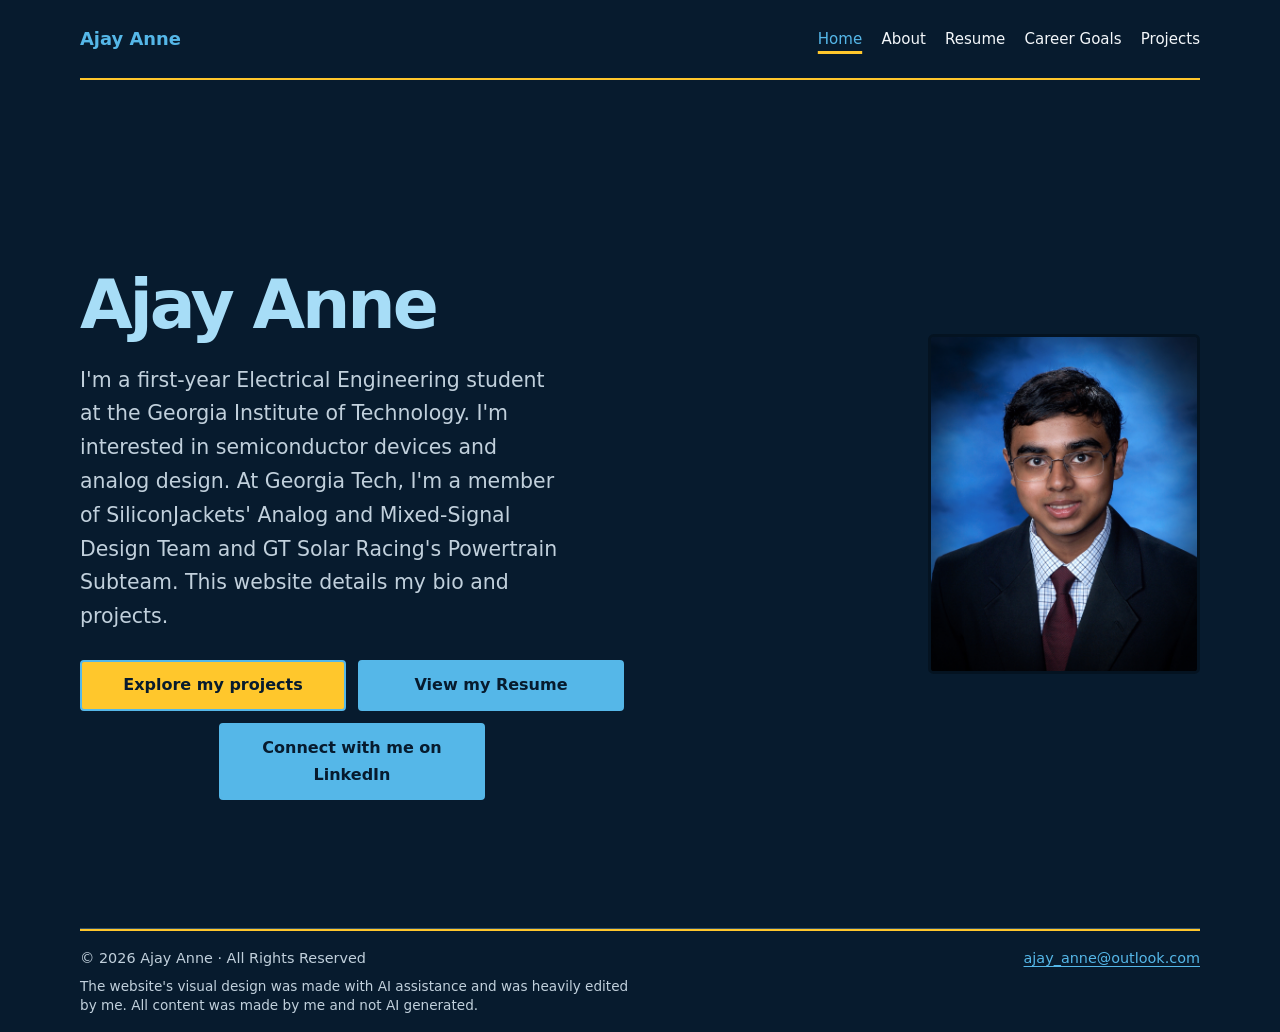
==== index.html @ 2c61f1b4 "more content, changes" ====
<!doctype html>
<html lang="en">
  <head>
    <meta charset="utf-8">
    <meta name="viewport" content="width=device-width, initial-scale=1">
    <meta name="description" content="Personal portfolio, resume, career goals, and projects.">
    <meta name="robots" content="noarchive">
    <meta name="theme-color" content="#071b2e">
    <title>Ajay Anne</title>
    <link rel="stylesheet" href="/assets/css/styles.css?v=202611101536">
  </head>
  <body>
    <a class="skip-link" href="#main">Skip to main content</a>
    <header class="site-header">
      <a class="site-name" href="/">Ajay Anne</a>
      <nav class="site-nav" aria-label="Main navigation">
        <a href="/" aria-current="page">Home</a>
        <a href="/about.html">About</a>
        <a href="/resume.html">Resume</a>
        <a href="/goals.html">Career Goals</a>
        <a href="/projects/">Projects</a>
      </nav>
    </header>

    <main id="main">
      <section class="hero">
        <div class="hero-layout">
          <div class="hero-copy">
            <h1>Ajay Anne</h1>
            <p class="lead">I'm a first-year Electrical Engineering student at the Georgia Institute of Technology. I'm interested in semiconductor devices and analog design. At Georgia Tech, I'm a member of SiliconJackets' Analog and Mixed-Signal Design Team and GT Solar Racing's Powertrain Subteam. This website details my bio and projects.</p>
            <div class="home-actions">
              <a class="button button-primary" href="/projects/">Explore my projects</a>
              <a class="button button-secondary" href="/resume.html">View my Resume</a>
              <a class="button button-secondary home-actions-linkedin" href="https://www.linkedin.com/in/ajay-anne-b9b4233ab/" target="_blank" rel="noopener noreferrer">Connect with me on LinkedIn</a>
            </div>
          </div>
          <figure class="hero-portrait">
            <img src="/assets/css/ajay-anne.jpg" alt="Portrait of Ajay Anne">
          </figure>
        </div>
      </section>
    </main>

    <footer class="site-footer">
      <p>© 2026 Ajay Anne · All Rights Reserved</p>
      <p class="footer-attribution">The website's visual design was made with AI assistance and was heavily edited by me. All content was made by me and not AI generated.</p>
      <a href="mailto:ajay_anne@outlook.com">ajay_anne@outlook.com</a>
    </footer>
  </body>
</html>
---- assets/css/styles.css ----
:root {
  color-scheme: dark;
  --navy: #55b7e8;
  --navy-dark: #a7ddf7;
  --gold: #ffc72c;
  --ink: #f3f7fa;
  --muted: #c1d0dc;
  --paper: #071b2e;
  --surface: #0d2b45;
  --surface-raised: #123b5c;
  --border: #31516a;
  --button-bg: #ffc72c;
  --button-hover: #ffda70;
  --button-text: #071b2e;
  --content-width: 70rem;
}

* {
  box-sizing: border-box;
}

html {
  scroll-behavior: smooth;
}

body {
  display: flex;
  min-height: 100vh;
  min-width: 20rem;
  flex-direction: column;
  margin: 0;
  color: var(--ink);
  background: var(--paper);
  font-family: system-ui, -apple-system, BlinkMacSystemFont, "Segoe UI", sans-serif;
  font-size: 1rem;
  line-height: 1.65;
}

a {
  color: var(--navy);
  text-underline-offset: 0.18em;
}

a:hover {
  color: var(--navy-dark);
}

a:focus-visible {
  outline: 3px solid var(--gold);
  outline-offset: 4px;
}

.skip-link {
  position: absolute;
  z-index: 2;
  top: 0.75rem;
  left: 0.75rem;
  padding: 0.55rem 0.8rem;
  transform: translateY(-160%);
  color: var(--button-text);
  background: var(--button-bg);
}

.skip-link:focus {
  transform: translateY(0);
}

.site-header,
.site-footer {
  align-items: center;
  gap: 1.5rem;
  width: min(100% - 3rem, var(--content-width));
  margin-inline: auto;
}

.site-header {
  display: grid;
  min-height: 5rem;
  grid-template-columns: minmax(0, 1fr) auto;
  border-bottom: 2px solid var(--gold);
}

.site-name {
  flex: 0 0 auto;
  color: var(--navy);
  font-size: 1.12rem;
  font-weight: 750;
  text-decoration: none;
}

.site-nav {
  display: flex;
  flex-wrap: wrap;
  margin-left: auto;
  justify-content: flex-end;
  gap: 0.35rem 1.2rem;
}

.site-nav a {
  padding-block: 0.4rem;
  color: var(--ink);
  font-size: 0.94rem;
  text-decoration: none;
}

.site-nav a:hover,
.site-nav a[aria-current="page"] {
  color: var(--navy);
  text-decoration: underline;
  text-decoration-color: var(--gold);
  text-decoration-thickness: 3px;
  text-underline-offset: 0.42rem;
}

main {
  flex: 1;
  width: min(100% - 3rem, var(--content-width));
  margin-inline: auto;
}

.hero {
  padding-block: clamp(4rem, 10vw, 8rem);
  border-bottom: 1px solid var(--border);
}

.hero-layout {
  display: grid;
  grid-template-columns: minmax(0, 1fr) minmax(12rem, 17rem);
  align-items: center;
  gap: clamp(1rem, 2.5vw, 2rem);
}

.hero-copy h1 {
  max-width: 18ch;
}

.hero-portrait {
  margin: 0;
}

.hero-portrait img {
  display: block;
  width: 100%;
  aspect-ratio: 4 / 5;
  border: 3px solid #041321;
  border-radius: 0.35rem;
  background: var(--surface-raised);
  color: var(--ink);
  object-fit: cover;
  text-align: center;
}

p {
  margin-top: 0;
}

h1 {
  color: var(--navy-dark);
  line-height: 1.2;
  max-width: 18ch;
  margin-bottom: 1.1rem;
  font-size: clamp(2.4rem, 6vw, 4.25rem);
  letter-spacing: -0.045em;
}

.lead {
  max-width: 30rem;
  color: var(--muted);
  font-size: clamp(1.1rem, 2vw, 1.28rem);
}

.button-row,
.home-actions {
  display: flex;
  flex-wrap: wrap;
  gap: 0.75rem;
  margin-top: 1.6rem;
}

.home-actions {
  display: grid;
  grid-template-columns: repeat(2, minmax(0, 1fr));
  max-width: 34rem;
}

.button {
  display: inline-flex;
  min-height: 2.9rem;
  align-items: center;
  justify-content: center;
  padding: 0.65rem 1rem;
  border: 2px solid var(--navy);
  border-radius: 0.25rem;
  font-weight: 700;
  text-align: center;
  text-decoration: none;
}

.button-primary {
  color: var(--button-text);
  background: var(--button-bg);
}

.button-primary:hover {
  color: var(--button-text);
  background: var(--button-hover);
}

.button-secondary {
  color: var(--button-text);
  background: var(--navy);
  border-color: var(--navy);
}

.button-secondary:hover {
  color: var(--button-text);
  background: var(--navy-dark);
  border-color: var(--navy-dark);
}

.home-actions .button {
  width: 100%;
}

.home-actions .home-actions-linkedin {
  grid-column: 1 / -1;
  justify-self: center;
  width: calc((100% - 0.75rem) / 2);
}

.page-content {
  min-height: 65vh;
  padding-block: clamp(3rem, 7vw, 5.5rem);
}

.page-heading {
  margin-bottom: 1.5rem;
}

.page-heading h1 {
  font-size: clamp(2.4rem, 6vw, 3.6rem);
}

.prose {
  max-width: 48rem;
}

.prose p {
  color: var(--muted);
}

.prose .career-contact {
  margin-top: 2rem;
  padding: 1rem 1.25rem;
  border-left: 3px solid var(--navy);
  border-radius: 0.2rem;
  background: var(--surface);
  color: var(--ink);
}

.project-grid {
  display: grid;
  grid-template-columns: repeat(auto-fit, minmax(min(100%, 13rem), 15rem));
  gap: 1rem;
  max-width: 48rem;
}

.project-grid article {
  min-width: 0;
}

.project-card {
  display: flex;
  height: 100%;
  flex-direction: column;
  overflow: hidden;
  border: 2px solid var(--navy);
  border-radius: 0.35rem;
  background: var(--surface);
  box-shadow: 0 0 16px rgb(85 183 232 / 22%);
  color: var(--ink);
  text-decoration: none;
  transition: border-color 150ms ease, background-color 150ms ease, box-shadow 150ms ease, transform 150ms ease;
}

.project-card:hover {
  transform: translateY(-2px);
  border-color: var(--navy-dark);
  background: var(--surface-raised);
  box-shadow: 0 0 22px rgb(85 183 232 / 38%);
  color: var(--ink);
}

.project-card:focus-visible {
  outline: 3px solid var(--gold);
  outline-offset: 4px;
}

.project-thumbnail {
  display: grid;
  min-height: 7rem;
  aspect-ratio: 16 / 9;
  place-items: center;
  padding: 0.65rem;
  background: var(--surface-raised);
  color: var(--muted);
  text-align: center;
}

.project-card-content {
  padding: 0.85rem;
}

.project-card-content h2 {
  margin-bottom: 0.4rem;
  color: var(--navy-dark);
  font-size: 1.1rem;
  line-height: 1.25;
}

.project-card-content p:last-child {
  margin-bottom: 0;
  color: var(--muted);
}

.project-date {
  margin-bottom: 0.35rem;
  color: var(--gold);
  font-size: 0.82rem;
}

.about-intro {
  max-width: 62rem;
  padding-bottom: 2rem;
  border-bottom: 1px solid var(--border);
}

.about-intro-layout {
  display: grid;
  grid-template-columns: minmax(0, 1fr) minmax(12rem, 17rem);
  align-items: center;
  gap: 1.5rem;
}

.about-intro-copy p {
  color: var(--muted);
}

.about-casual-photo {
  margin: 0;
}

.about-casual-photo img {
  display: block;
  width: auto;
  max-width: 100%;
  max-height: 16rem;
  margin-inline: auto;
  object-fit: contain;
}

.about-casual-photo figcaption {
  margin-top: 0.3rem;
  color: var(--muted);
  font-size: 0.78rem;
}

.about-experiences {
  max-width: 62rem;
  margin-top: 2rem;
}

.about-experiences > h2 {
  margin-bottom: 1.5rem;
  color: var(--navy-dark);
  font-size: 1.7rem;
  line-height: 1.25;
}

.about-section {
  max-width: 62rem;
  margin-top: 1.5rem;
}

.about-section h3 {
  margin-bottom: 0.6rem;
  color: var(--navy-dark);
  font-size: 1.15rem;
}

.about-section-layout {
  display: grid;
  grid-template-columns: minmax(0, 1fr) minmax(17rem, 22rem);
  align-items: start;
  gap: 1.5rem;
}

.about-section-layout > p {
  margin: 0;
  color: var(--muted);
}

.quiz-bowl-copy p {
  color: var(--muted);
}

.tournament-list {
  margin: 0;
  padding-left: 1.25rem;
  color: var(--muted);
}

.tournament-list li + li {
  margin-top: 0.3rem;
}

.about-photo-grid {
  display: grid;
  grid-template-columns: repeat(2, minmax(0, 1fr));
  gap: 0.6rem;
}

.about-photo-grid-single {
  grid-template-columns: minmax(0, 1fr);
}

.quiz-bowl-photo-grid {
  grid-template-columns: minmax(0, 1fr);
}

.quiz-bowl-photo-grid img {
  height: 17rem;
}

.about-photo-grid figure {
  min-width: 0;
  margin: 0;
}

.about-photo-placeholder {
  display: flex;
  width: 100%;
  align-items: center;
  justify-content: center;
  padding: 0.5rem;
  border: 1px dashed var(--border);
  border-radius: 0.25rem;
  background: var(--surface);
  color: var(--muted);
  text-align: center;
}

.about-photo-grid img {
  display: block;
  width: 100%;
  height: 13rem;
  object-fit: contain;
}

.about-photo-placeholder {
  aspect-ratio: 4 / 3;
}

.about-photo-grid figcaption {
  margin-top: 0.3rem;
  color: var(--muted);
  font-size: 0.78rem;
}

.resume-viewer {
  overflow: hidden;
  min-height: 70vh;
  border: 1px solid var(--border);
  border-radius: 0.35rem;
  background: var(--surface);
}

.resume-viewer object {
  display: block;
  width: 100%;
  height: 70vh;
  min-height: 35rem;
  border: 0;
}

.resume-empty {
  display: grid;
  min-height: 70vh;
  align-content: center;
  justify-items: center;
  padding: 2rem;
  text-align: center;
}

.resume-empty p {
  margin-bottom: 0.5rem;
}

code {
  padding: 0.12em 0.3em;
  border-radius: 0.2rem;
  background: var(--surface);
  font-size: 0.9em;
}

.media-placeholder {
  display: flex;
  min-height: 13rem;
  align-items: center;
  justify-content: center;
  padding: 1.5rem;
  border: 1px dashed var(--navy);
  border-radius: 0.25rem;
  background: var(--surface-raised);
  color: var(--muted);
  text-align: center;
}

.feature-visual {
  margin: 0 0 1.7rem;
}

.media-placeholder-large {
  min-height: clamp(15rem, 42vw, 28rem);
}

.site-footer {
  display: grid;
  min-height: 6rem;
  align-content: center;
  grid-template-columns: minmax(0, 1fr) auto;
  grid-template-areas:
    "copyright contact"
    "attribution attribution";
  gap: 0.35rem 1.5rem;
  padding-block: 1rem;
  border-top: 2px solid var(--gold);
  color: var(--muted);
  font-size: 0.9rem;
}

.site-footer p {
  margin: 0;
}

.site-footer p:first-child {
  grid-area: copyright;
}

.site-footer .footer-attribution {
  grid-area: attribution;
  max-width: 35rem;
  color: var(--muted);
  font-size: 0.85rem;
  line-height: 1.45;
}

.site-footer a {
  grid-area: contact;
  justify-self: end;
  overflow-wrap: anywhere;
}

@media (max-width: 44rem) {
  .about-section-layout {
    grid-template-columns: minmax(0, 1fr);
  }

  .about-intro-layout {
    grid-template-columns: minmax(0, 1fr) minmax(6.5rem, 8rem);
    gap: 0.75rem;
  }

  .about-casual-photo img {
    max-height: 12rem;
  }

  .about-photo-grid {
    max-width: 22rem;
  }

  .about-photo-grid img {
    height: 11rem;
  }

  .quiz-bowl-photo-grid {
    max-width: 22rem;
  }

  .quiz-bowl-photo-grid img {
    height: 15rem;
  }

  .hero-layout {
    grid-template-columns: minmax(0, 1fr) minmax(6.5rem, 8rem);
    gap: 0.75rem;
  }

  .hero-copy h1 {
    font-size: clamp(1.65rem, 7vw, 2.25rem);
  }

  .hero-copy .lead {
    font-size: 0.95rem;
  }

  .home-actions {
    grid-template-columns: minmax(0, 1fr);
  }

  .home-actions .home-actions-linkedin {
    justify-self: stretch;
    width: 100%;
  }

  .hero-portrait {
    width: auto;
  }

  .site-header {
    grid-template-columns: minmax(0, 1fr);
    padding-block: 1rem;
  }

  .site-nav {
    justify-self: end;
    width: 100%;
    margin-left: 0;
    justify-content: flex-end;
    gap: 0.2rem 1rem;
  }

  .site-nav a {
    font-size: 0.9rem;
  }

  .site-footer {
    grid-template-columns: minmax(0, 1fr);
    grid-template-areas:
      "copyright"
      "contact"
      "attribution";
    gap: 0.35rem;
  }

  .site-footer a {
    justify-self: start;
  }
}

@media (prefers-reduced-motion: reduce) {
  html {
    scroll-behavior: auto;
  }
}
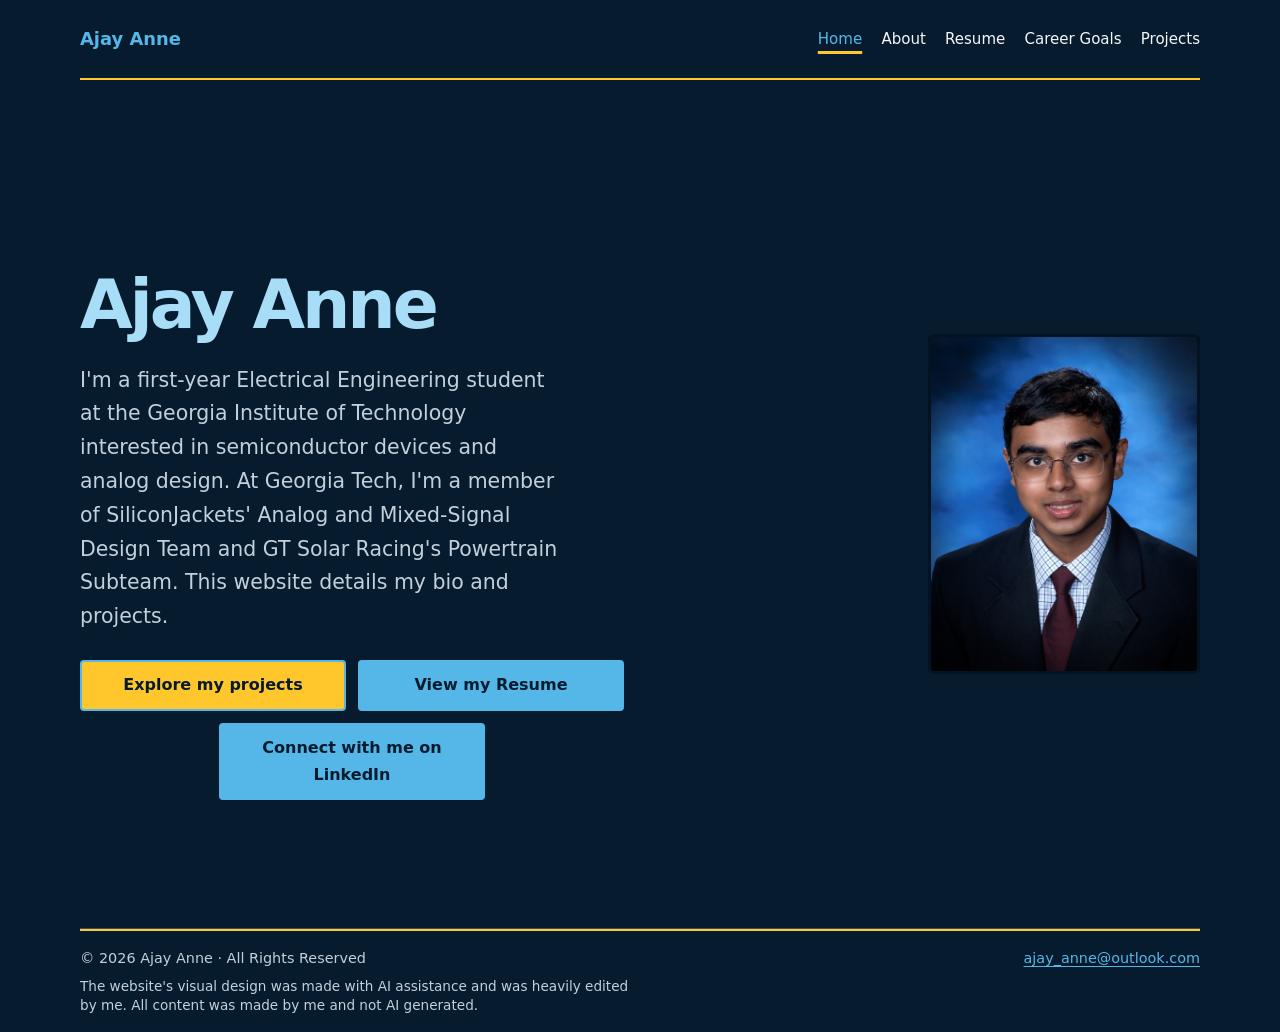
==== commit fc0085dd: "slight intro text changes" ====
--- a/index.html
+++ b/index.html
@@ -7,7 +7,7 @@
     <meta name="robots" content="noarchive">
     <meta name="theme-color" content="#071b2e">
     <title>Ajay Anne</title>
-    <link rel="stylesheet" href="/assets/css/styles.css?v=202611101536">
+    <link rel="stylesheet" href="/assets/css/styles.css?v=202611101705">
   </head>
   <body>
     <a class="skip-link" href="#main">Skip to main content</a>
@@ -27,7 +27,7 @@
         <div class="hero-layout">
           <div class="hero-copy">
             <h1>Ajay Anne</h1>
-            <p class="lead">I'm a first-year Electrical Engineering student at the Georgia Institute of Technology. I'm interested in semiconductor devices and analog design. At Georgia Tech, I'm a member of SiliconJackets' Analog and Mixed-Signal Design Team and GT Solar Racing's Powertrain Subteam. This website details my bio and projects.</p>
+            <p class="lead">I'm a first-year Electrical Engineering student at the Georgia Institute of Technology interested in semiconductor devices and analog design. At Georgia Tech, I'm a member of SiliconJackets' Analog and Mixed-Signal Design Team and GT Solar Racing's Powertrain Subteam. This website details my bio and projects.</p>
             <div class="home-actions">
               <a class="button button-primary" href="/projects/">Explore my projects</a>
               <a class="button button-secondary" href="/resume.html">View my Resume</a>
@@ -35,7 +35,7 @@
             </div>
           </div>
           <figure class="hero-portrait">
-            <img src="/assets/css/ajay-anne.jpg" alt="Portrait of Ajay Anne">
+            <img src="/assets/css/ajay-anne.jpg" alt="">
           </figure>
         </div>
       </section>
--- a/assets/css/styles.css
+++ b/assets/css/styles.css
@@ -307,6 +307,13 @@
   text-align: center;
 }
 
+.project-thumbnail img {
+  display: block;
+  width: 100%;
+  max-height: 8rem;
+  object-fit: contain;
+}
+
 .project-card-content {
   padding: 0.85rem;
 }
@@ -437,28 +444,11 @@
   margin: 0;
 }
 
-.about-photo-placeholder {
-  display: flex;
-  width: 100%;
-  align-items: center;
-  justify-content: center;
-  padding: 0.5rem;
-  border: 1px dashed var(--border);
-  border-radius: 0.25rem;
-  background: var(--surface);
-  color: var(--muted);
-  text-align: center;
-}
-
 .about-photo-grid img {
   display: block;
   width: 100%;
   height: 13rem;
   object-fit: contain;
-}
-
-.about-photo-placeholder {
-  aspect-ratio: 4 / 3;
 }
 
 .about-photo-grid figcaption {
@@ -483,7 +473,7 @@
   border: 0;
 }
 
-.resume-empty {
+.resume-fallback {
   display: grid;
   min-height: 70vh;
   align-content: center;
@@ -492,7 +482,7 @@
   text-align: center;
 }
 
-.resume-empty p {
+.resume-fallback p {
   margin-bottom: 0.5rem;
 }
 
@@ -520,6 +510,72 @@
   margin: 0 0 1.7rem;
 }
 
+.technical-project-section {
+  margin-top: 2rem;
+}
+
+.technical-project-section h2 {
+  margin-bottom: 0.8rem;
+  color: var(--navy-dark);
+  font-size: 1.5rem;
+}
+
+.technical-project-gallery {
+  display: grid;
+  gap: 1.25rem;
+}
+
+.technical-project-gallery-pair {
+  grid-template-columns: repeat(2, minmax(0, 1fr));
+}
+
+.technical-project-gallery figure {
+  min-width: 0;
+  margin: 0;
+}
+
+.technical-project-gallery img {
+  display: block;
+  width: 100%;
+  height: auto;
+  background: var(--surface);
+}
+
+.technical-project-gallery figcaption {
+  min-height: 1.65rem;
+  margin-top: 0.35rem;
+  color: var(--muted);
+}
+
+.specs-table-wrapper {
+  overflow-x: auto;
+}
+
+.specs-table {
+  width: 100%;
+  border-collapse: collapse;
+  text-align: left;
+}
+
+.specs-table th,
+.specs-table td {
+  padding: 0.65rem 0.85rem;
+  border-bottom: 1px solid var(--border);
+}
+
+.specs-table thead th {
+  color: var(--gold);
+}
+
+.specs-table tbody th {
+  color: var(--ink);
+  font-weight: 600;
+}
+
+.specs-table tbody td {
+  color: var(--muted);
+}
+
 .media-placeholder-large {
   min-height: clamp(15rem, 42vw, 28rem);
 }
@@ -562,6 +618,10 @@
 }
 
 @media (max-width: 44rem) {
+  .technical-project-gallery-pair {
+    grid-template-columns: minmax(0, 1fr);
+  }
+
   .about-section-layout {
     grid-template-columns: minmax(0, 1fr);
   }
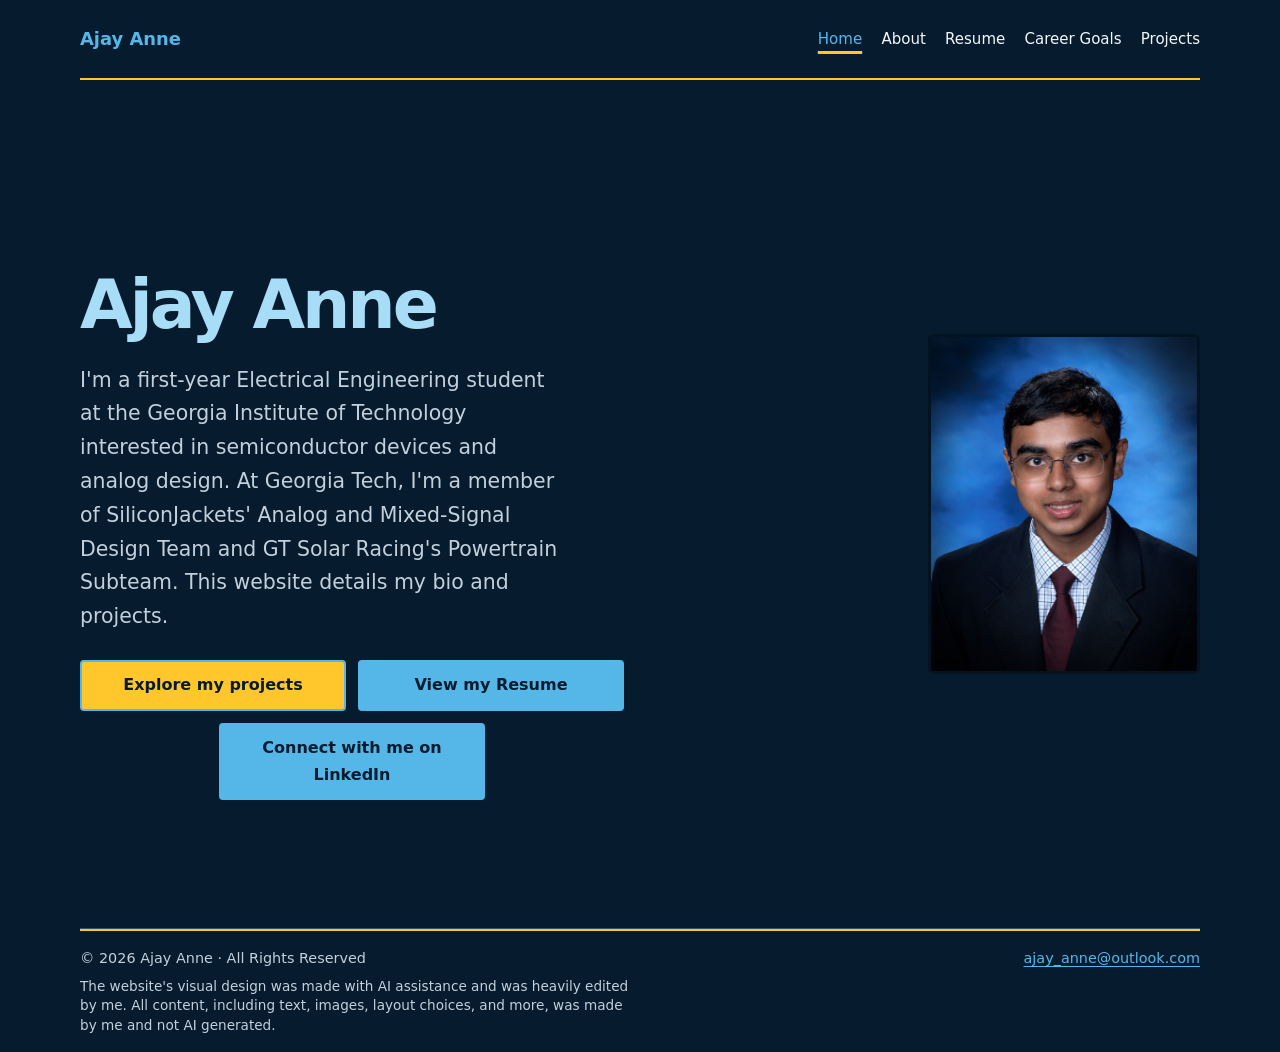
==== commit 62424c34: "revisions to footer and about page" ====
--- a/index.html
+++ b/index.html
@@ -43,7 +43,7 @@
 
     <footer class="site-footer">
       <p>© 2026 Ajay Anne · All Rights Reserved</p>
-      <p class="footer-attribution">The website's visual design was made with AI assistance and was heavily edited by me. All content was made by me and not AI generated.</p>
+      <p class="footer-attribution">The website's visual design was made with AI assistance and was heavily edited by me. All content, including text, images, layout choices, and more, was made by me and not AI generated.</p>
       <a href="mailto:ajay_anne@outlook.com">ajay_anne@outlook.com</a>
     </footer>
   </body>
